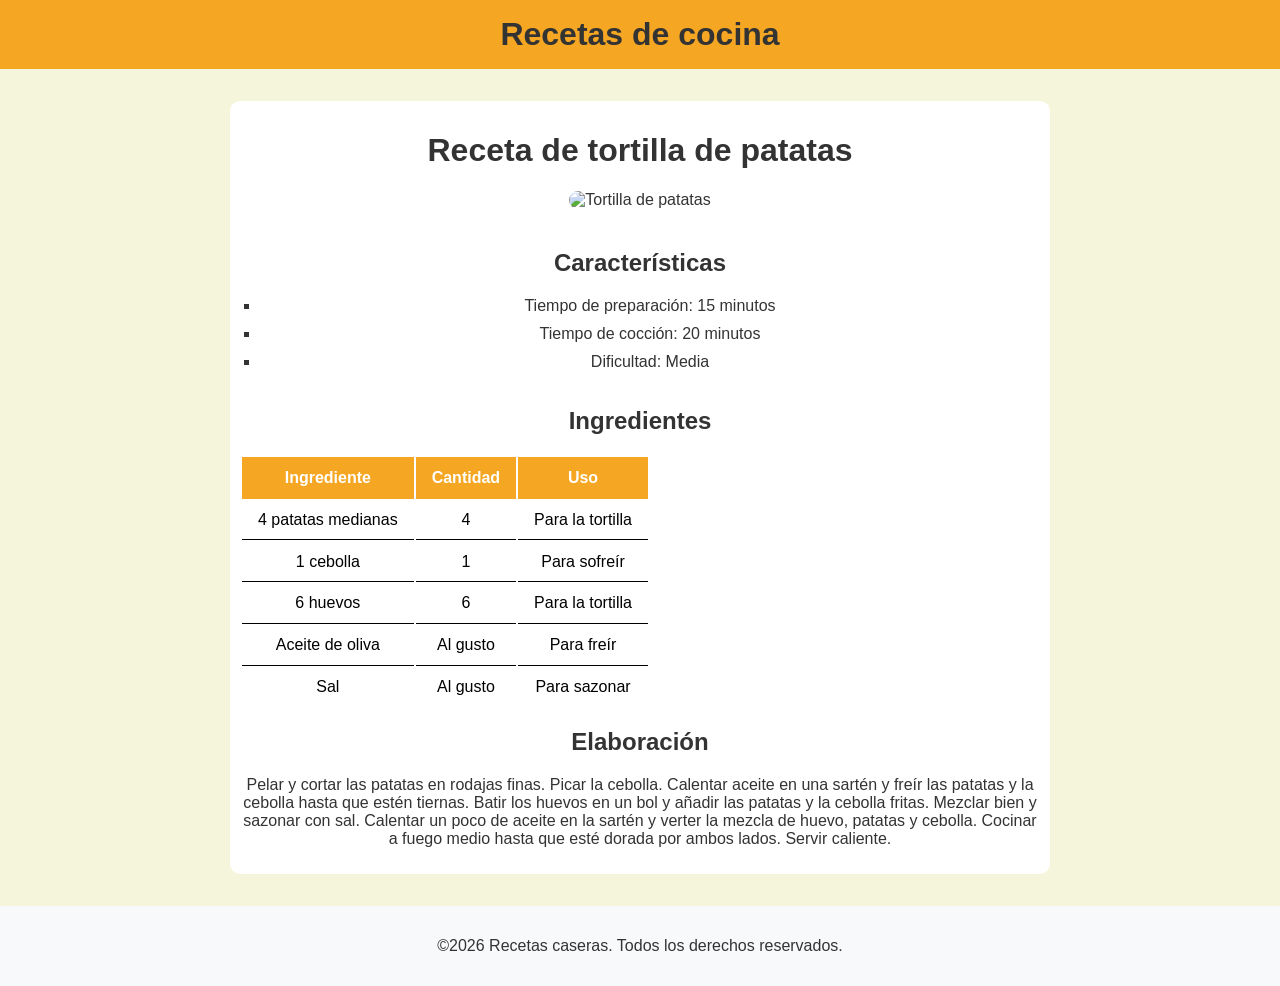
==== Tema1/Ejercicios/Practica01/index.html @ 19ab374f "practica 01 añadida" ====
<!DOCTYPE html>
<html lang="en">   
    <head>
        <meta charset="UTF-8">
        <meta name="viewport" content="width=device-width, initial-scale=1.0">
        <title>Recetas de cocina</title>
        <meta name="author" content="Alejandro Toledo Barba">
        <link rel="stylesheet" href="estilos.css">
    </head>
    <body>
        <header>
            <h1>Recetas de cocina</h1>
        </header>
        <main>
                <div class="receta">
                    <h1>Receta de tortilla de patatas</h1>
                    <div class="imagen-receta">
                        <img src="/imagenes/tortillapatatas.png" alt="Tortilla de patatas">
                    </div>
                    <div class="Caracteristicas">
                        <h2>Características</h2>
                        <table>
                            <ul>
                                <li>Tiempo de preparación: 15 minutos</li>
                                <li>Tiempo de cocción: 20 minutos</li>
                                <li>Dificultad: Media</li>
                            </ul>
                        </table>
                    </div>
                    <div class="Ingredientes">
                        <h2>Ingredientes</h2>
                        <table>
                        <tr>
                            <th>Ingrediente</th>
                            <th>Cantidad</th>
                            <th>Uso</th>
                        </tr>
                        <tr>
                            <td>4 patatas medianas</td>
                            <td>4</td>
                            <td>Para la tortilla</td>
                        </tr>
                        <tr>
                            <td>1 cebolla</td>
                            <td>1</td>
                            <td>Para sofreír</td>
                        </tr>
                        <tr>
                            <td>6 huevos</td>
                            <td>6</td>
                            <td>Para la tortilla</td>
                        </tr>
                        <tr>
                            <td>Aceite de oliva</td>
                            <td>Al gusto</td>
                            <td>Para freír</td>
                        </tr>
                        <tr>
                            <td>Sal</td>
                            <td>Al gusto</td>
                            <td>Para sazonar</td>
                        </tr>
                    </table>
                
                    <div class="Elaboracion">
                        <h2>Elaboración</h2>
                        <p>Pelar y cortar las patatas en rodajas finas. Picar la cebolla. Calentar aceite en una sartén y freír las patatas y la cebolla hasta que estén tiernas. Batir los huevos en un bol y añadir las patatas y la cebolla fritas. Mezclar bien y sazonar con sal. Calentar un poco de aceite en la sartén y verter la mezcla de huevo, patatas y cebolla. Cocinar a fuego medio hasta que esté dorada por ambos lados. Servir caliente.</p>
                    </div>
                </div>
        </main>
            <footer>
                <p>&copy;2026 Recetas caseras. Todos los derechos reservados.</p>
            </footer>
        </body>
---- Tema1/Ejercicios/Practica01/estilos.css ----
body {
    font-family: Arial, sans-serif;
    box-sizing: border-box;
    margin: 0 auto;
    padding: 0;
    display: flex;
    flex-direction: column;
    
    
}

header {
    background-color: #F5A623;
    color: #333;
    display: flex;
    flex-direction: column;
    text-align: center;
    padding: 1rem;

}

header h1 {
    margin: 0;
}

main {
    background-color: beige;
    padding: 2rem;
    justify-content: center;
    display: flex;

}

footer {
    background-color: #f8f9fa;
    color: #333;
    text-align: center;
    padding: 15px;
}

.receta {
    background-color: white;
    color: #333;
    box-shadow: 0 2 5px rgba(0, 0, 0, 0.1);
    max-width: 800px;
    text-align: center;
    border-radius: 10px;
    padding: 10px;

}

.imagen-receta img {
    text-align: center;
    margin-bottom: 20px;
    max-width: 80%;
    border-radius: 10px;
}

.Caracteristicas ul{
    list-style: square;
    padding-left: 20px;
}

.Caracteristicas li {
    margin-bottom: 10px;
}

.Ingredientes{
    margin-top: 0.5rem;


}

.Ingredientes tr {
    width: 100%;
    border: collapse;

}

.Ingredientes th {
    background-color: #F5A623;
    color: white;
    padding: 0.75rem 1rem;
    font-weight: bold;
    text-align: center;
}

.Ingredientes td {
    padding: 0.65rem 1rem;
    border-bottom: 1px solid; color:black;
    
}

.Ingredientes td:nth-child[even] {
    color: #fafafa;
}

.Ingredientes tr:last-child td {
    border-bottom: 0 ;
}
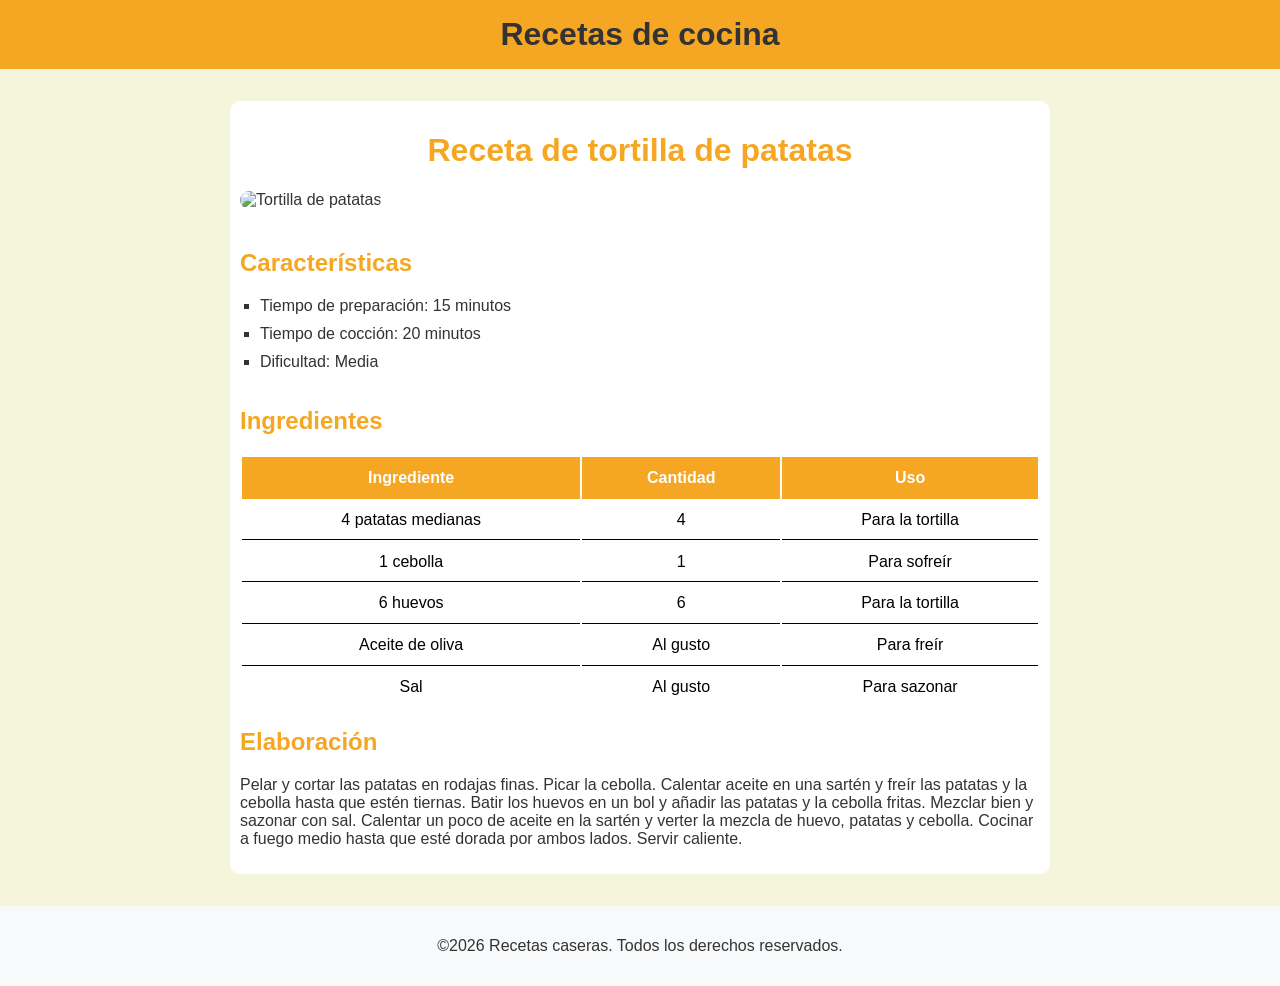
==== commit d7facfae: "cambios" ====
--- a/Tema1/Ejercicios/Practica01/index.html
+++ b/Tema1/Ejercicios/Practica01/index.html
@@ -65,6 +65,7 @@
                     <div class="Elaboracion">
                         <h2>Elaboración</h2>
                         <p>Pelar y cortar las patatas en rodajas finas. Picar la cebolla. Calentar aceite en una sartén y freír las patatas y la cebolla hasta que estén tiernas. Batir los huevos en un bol y añadir las patatas y la cebolla fritas. Mezclar bien y sazonar con sal. Calentar un poco de aceite en la sartén y verter la mezcla de huevo, patatas y cebolla. Cocinar a fuego medio hasta que esté dorada por ambos lados. Servir caliente.</p>
+                    
                     </div>
                 </div>
         </main>
--- a/Tema1/Ejercicios/Practica01/estilos.css
+++ b/Tema1/Ejercicios/Practica01/estilos.css
@@ -43,7 +43,6 @@
     color: #333;
     box-shadow: 0 2 5px rgba(0, 0, 0, 0.1);
     max-width: 800px;
-    text-align: center;
     border-radius: 10px;
     padding: 10px;
 
@@ -71,9 +70,10 @@
 
 }
 
-.Ingredientes tr {
+.Ingredientes table {
     width: 100%;
     border: collapse;
+    text-align: center;
 
 }
 
@@ -97,4 +97,13 @@
 
 .Ingredientes tr:last-child td {
     border-bottom: 0 ;
+}
+
+.receta h1 {
+    color: #F5A623;
+    text-align: center;
+}
+
+.receta h2 {
+    color: #F5A623;
 }
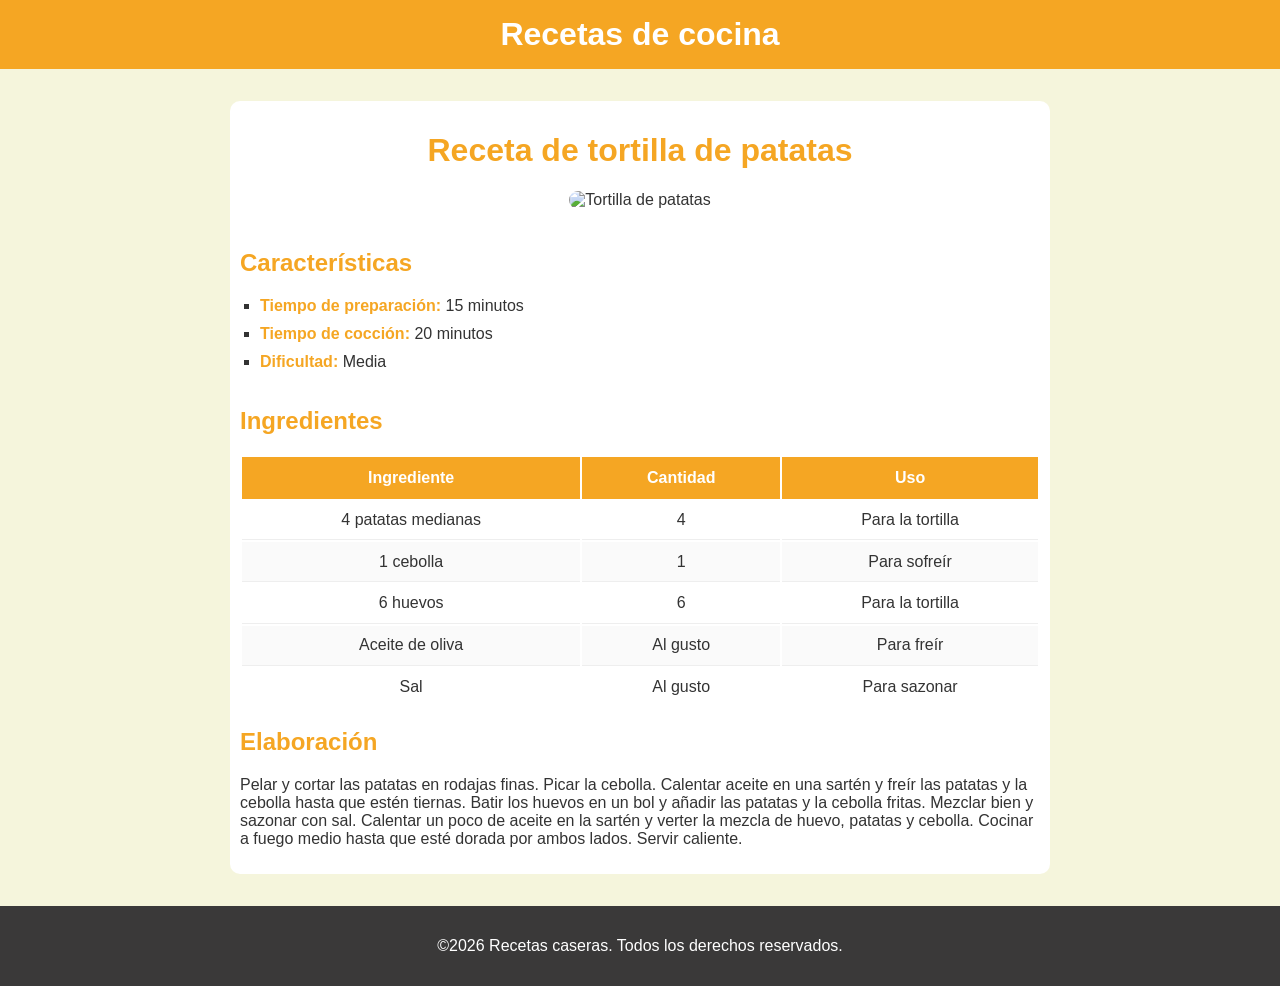
==== commit 9200eb1d: "cambios" ====
--- a/Tema1/Ejercicios/Practica01/index.html
+++ b/Tema1/Ejercicios/Practica01/index.html
@@ -21,9 +21,9 @@
                         <h2>Características</h2>
                         <table>
                             <ul>
-                                <li>Tiempo de preparación: 15 minutos</li>
-                                <li>Tiempo de cocción: 20 minutos</li>
-                                <li>Dificultad: Media</li>
+                                <li> <span> Tiempo de preparación: </span> 15 minutos</li>
+                                <li> <span> Tiempo de cocción: </span> 20 minutos</li>
+                                <li> <span> Dificultad: </span> Media</li>
                             </ul>
                         </table>
                     </div>
@@ -60,6 +60,7 @@
                             <td>Al gusto</td>
                             <td>Para sazonar</td>
                         </tr>
+                    </div>
                     </table>
                 
                     <div class="Elaboracion">
--- a/Tema1/Ejercicios/Practica01/estilos.css
+++ b/Tema1/Ejercicios/Practica01/estilos.css
@@ -5,18 +5,15 @@
     padding: 0;
     display: flex;
     flex-direction: column;
-    
-    
 }
 
 header {
     background-color: #F5A623;
-    color: #333;
+    color: white;
     display: flex;
     flex-direction: column;
     text-align: center;
     padding: 1rem;
-
 }
 
 header h1 {
@@ -28,24 +25,26 @@
     padding: 2rem;
     justify-content: center;
     display: flex;
-
 }
 
 footer {
-    background-color: #f8f9fa;
-    color: #333;
+    background-color: rgb(58, 57, 57);
+    color: white;
     text-align: center;
     padding: 15px;
 }
 
-.receta {
+.receta {   
     background-color: white;
     color: #333;
     box-shadow: 0 2 5px rgba(0, 0, 0, 0.1);
     max-width: 800px;
     border-radius: 10px;
     padding: 10px;
+}
 
+.imagen-receta{
+    text-align: center;
 }
 
 .imagen-receta img {
@@ -53,6 +52,12 @@
     margin-bottom: 20px;
     max-width: 80%;
     border-radius: 10px;
+    padding: 0;
+}
+
+.Caracteristicas span{
+    font-weight: bold;
+    color: #F5A623;
 }
 
 .Caracteristicas ul{
@@ -67,14 +72,12 @@
 .Ingredientes{
     margin-top: 0.5rem;
 
-
 }
 
 .Ingredientes table {
     width: 100%;
     border: collapse;
     text-align: center;
-
 }
 
 .Ingredientes th {
@@ -87,16 +90,17 @@
 
 .Ingredientes td {
     padding: 0.65rem 1rem;
-    border-bottom: 1px solid; color:black;
-    
+    text-align: center;
+    border-bottom: 1px solid #eee;
 }
 
-.Ingredientes td:nth-child[even] {
-    color: #fafafa;
+.Ingredientes table tr:nth-child(odd) {
+    background-color: #fafafa;
 }
 
 .Ingredientes tr:last-child td {
     border-bottom: 0 ;
+    
 }
 
 .receta h1 {
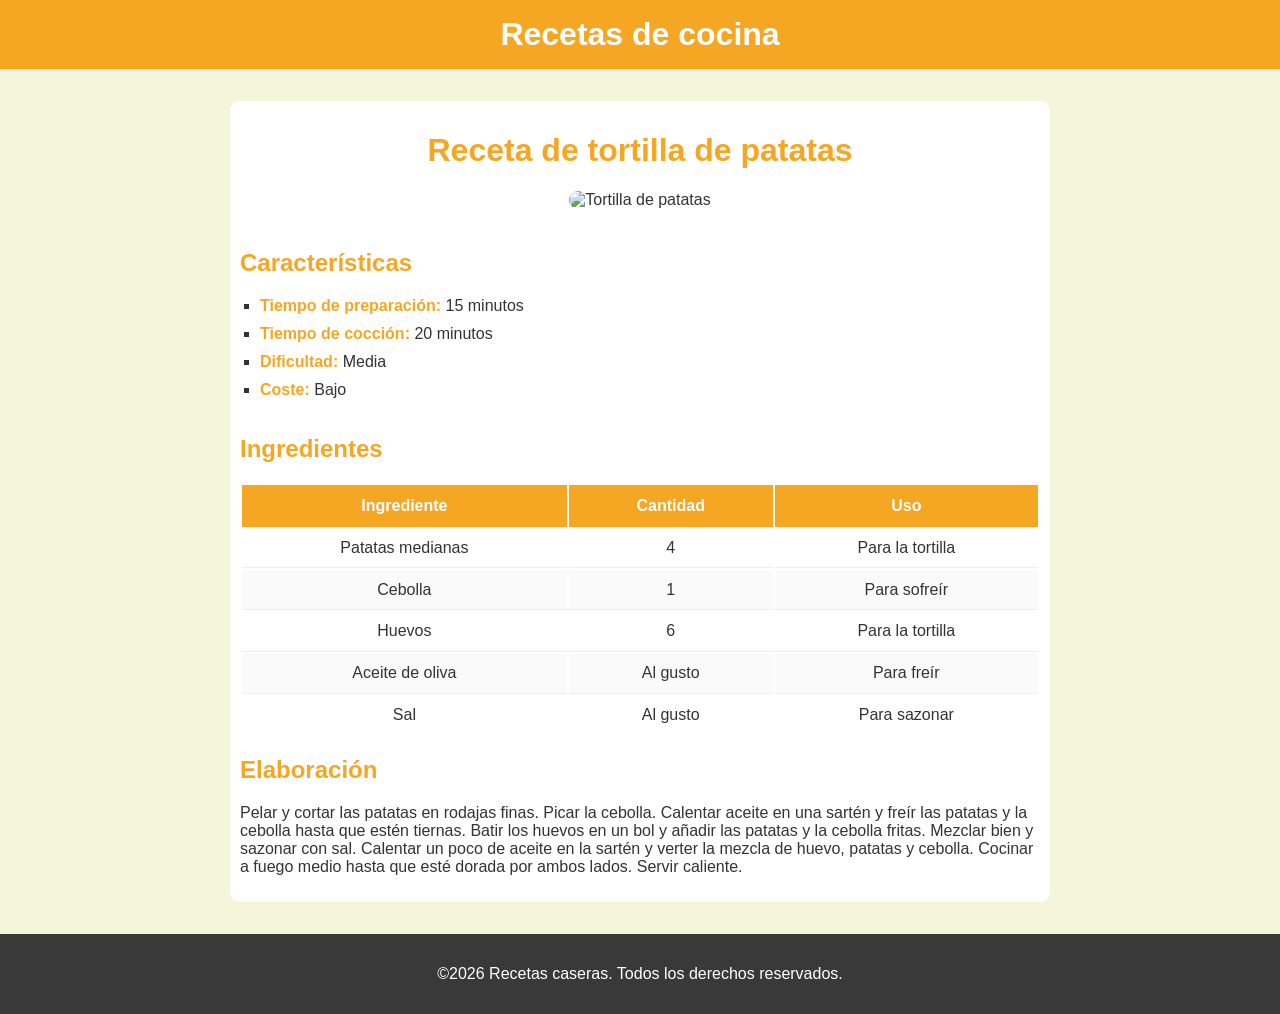
==== commit bde18b04: "cambios" ====
--- a/Tema1/Ejercicios/Practica01/index.html
+++ b/Tema1/Ejercicios/Practica01/index.html
@@ -24,6 +24,7 @@
                                 <li> <span> Tiempo de preparación: </span> 15 minutos</li>
                                 <li> <span> Tiempo de cocción: </span> 20 minutos</li>
                                 <li> <span> Dificultad: </span> Media</li>
+                                <li> <span> Coste: </span> Bajo</li>
                             </ul>
                         </table>
                     </div>
@@ -36,17 +37,17 @@
                             <th>Uso</th>
                         </tr>
                         <tr>
-                            <td>4 patatas medianas</td>
+                            <td>Patatas medianas</td>
                             <td>4</td>
                             <td>Para la tortilla</td>
                         </tr>
                         <tr>
-                            <td>1 cebolla</td>
+                            <td>Cebolla</td>
                             <td>1</td>
                             <td>Para sofreír</td>
                         </tr>
                         <tr>
-                            <td>6 huevos</td>
+                            <td>Huevos</td>
                             <td>6</td>
                             <td>Para la tortilla</td>
                         </tr>
--- a/Tema1/Ejercicios/Practica01/estilos.css
+++ b/Tema1/Ejercicios/Practica01/estilos.css
@@ -41,6 +41,7 @@
     max-width: 800px;
     border-radius: 10px;
     padding: 10px;
+    margin: 0 auto
 }
 
 .imagen-receta{
